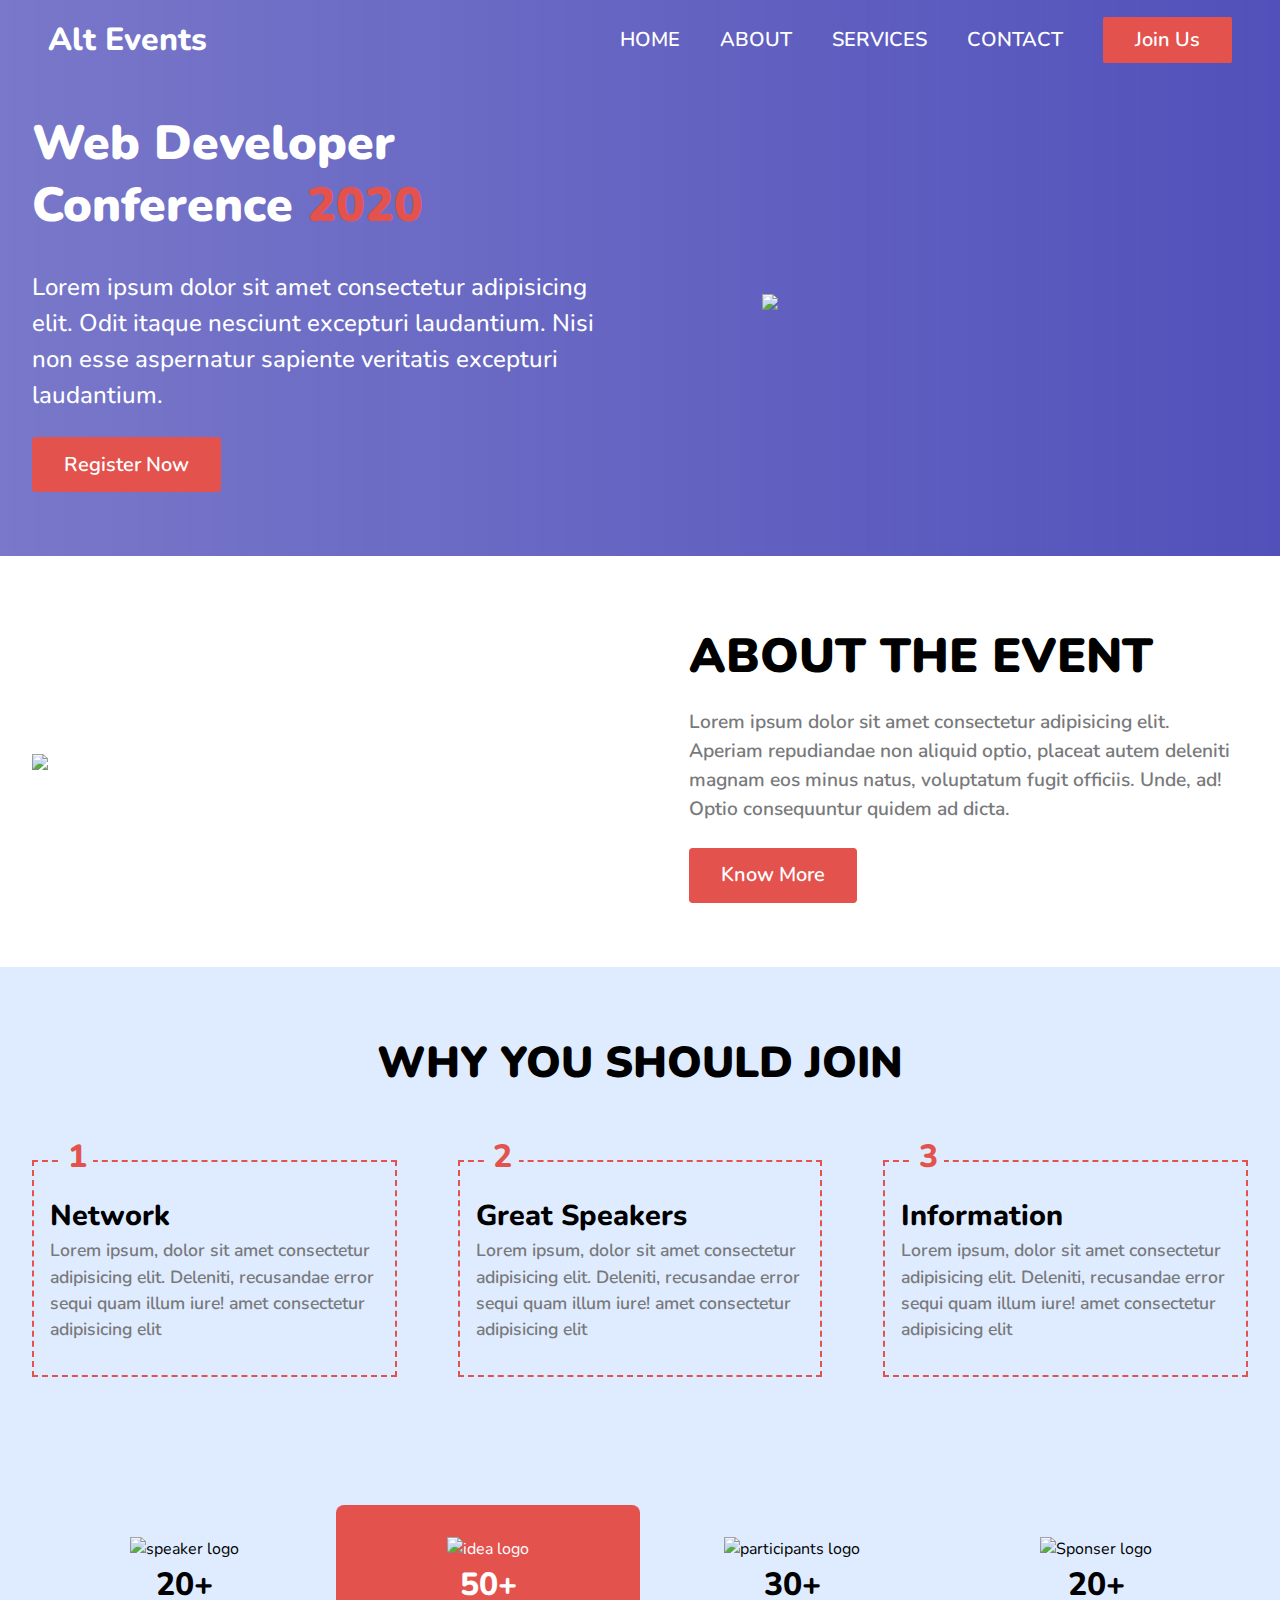
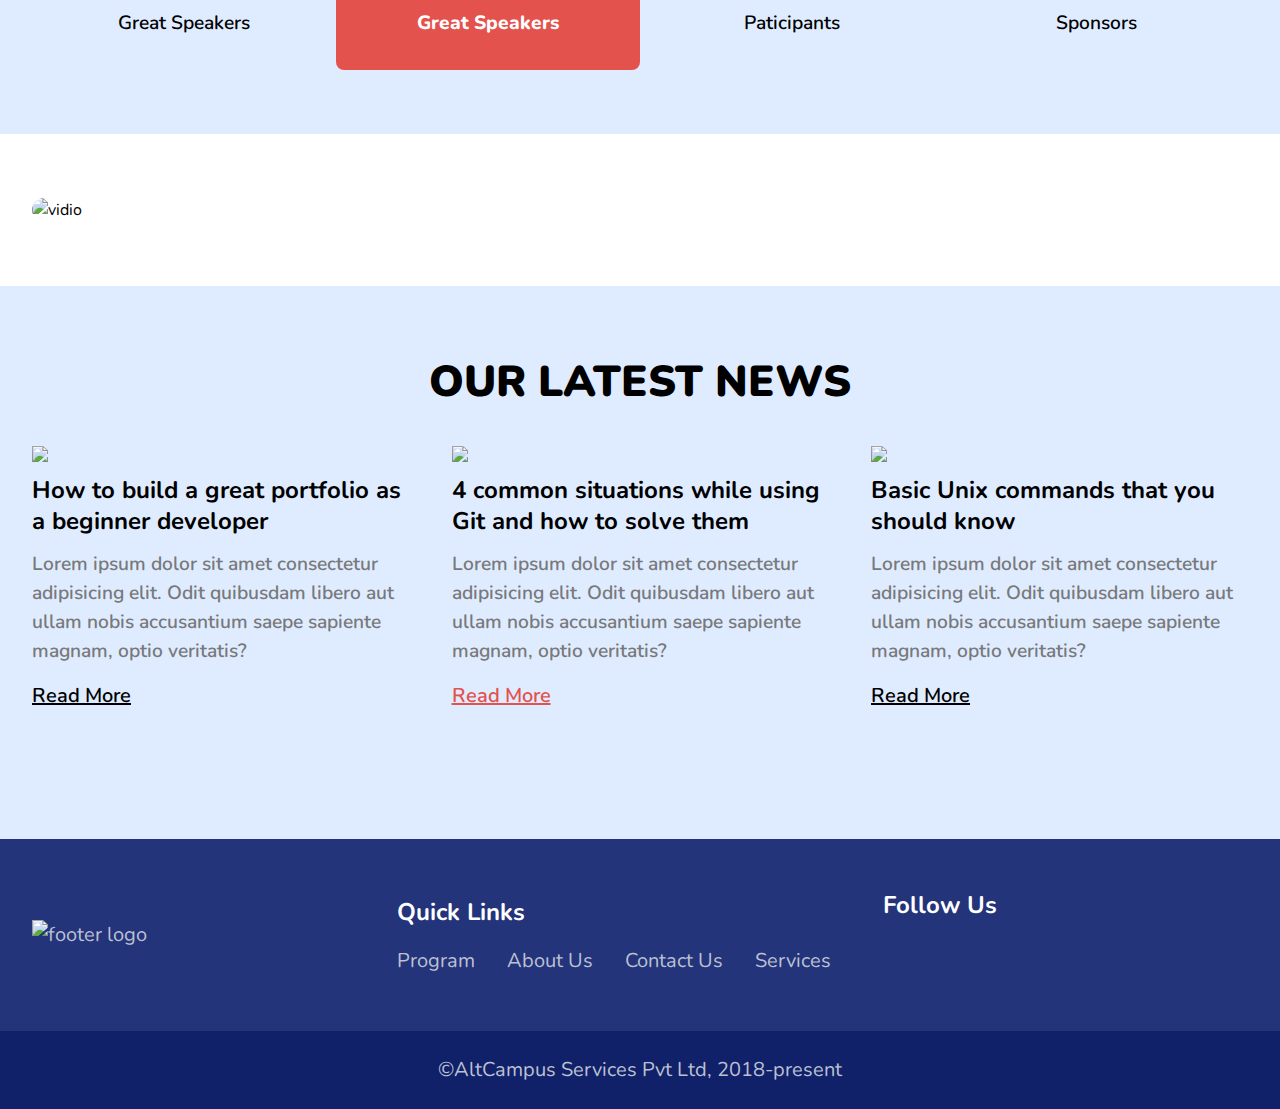
==== block-BHaacn/index.html @ 1fd001e0 "assignment 2" ====
<!DOCTYPE html>
<html lang="en">
    <head>
        <meta charset="UTF-8">
        <meta name="viewport" content="width=device-width, initial-scale=1.0">
        <title>Assignment 2</title>
        <script src="https://kit.fontawesome.com/379acff5c7.js" crossorigin="anonymous"></script>
        <link rel="stylesheet" href="./assets/style.css">
    </head>
    <body>
        <header class="navbar">
            <div class="container">
                <nav class="nav flex justify-space-between align-center">
                    <a href="#" class="logo">Alt Events</a>
                    <ul class="flex align-center">
                        <li class="nav-item"><a href="#">HOME</a></li>
                        <li class="nav-item"><a href="#">ABOUT</a></li>
                        <li class="nav-item"><a href="#">SERVICES</a></li>
                        <li class="nav-item"><a href="#">CONTACT</a></li>
                        <li class="nav-item"><a href="#" class="btn">Join Us</a></li>
                    </ul>
                </nav>
            </div>
        </header>
        <main>
            <section class="hero padding">
                <article class="container flex justify-space-between align-center">
                    <div class="flex-48">
                        <h1 class="primary-heading">Web Developer <br> Conference <time class="active">2020</time></h1>
                        <p class="text">Lorem ipsum dolor sit amet consectetur adipisicing elit. Odit itaque nesciunt excepturi laudantium. Nisi non esse aspernatur sapiente veritatis excepturi laudantium.</p>
                        <a href="#" class="btn">Register Now</a>
                    </div>
                    <div class="flex-40 font-0">
                        <img class="full-width" src="./assets/hero.png" alt="hero">
                    </div>
                </article>
            </section>
            <section class="padding about">
                <article class="container flex justify-space-between align-center">
                    <div class="flex-46 font-0">
                        <img class="full-width" src="./assets/about.png" alt="about">
                    </div>
                    <div class="flex-46">
                        <h1 class="secondary-heading">
                            About the event
                        </h1>
                        <p class="text">
                            Lorem ipsum dolor sit amet consectetur adipisicing elit. Aperiam repudiandae non aliquid optio, placeat autem deleniti magnam eos minus natus, voluptatum fugit officiis. Unde, ad! Optio consequuntur quidem ad dicta.
                        </p>
                        <a href="#" class="btn">Know More</a>
                    </div>
                </article>
            </section>
            <section class="padding why-join">
                <div class="container">
                    <h1 class="secondary-heading text-center">Why You Should Join</h1>
                    <div class="flex justify-space-between align-center">
                        <article class="flex-30 relative">
                            <h3 class="third-heading">Network</h3>
                            <p class="text">Lorem ipsum, dolor sit amet consectetur adipisicing elit. Deleniti, recusandae error sequi quam illum iure! amet consectetur adipisicing elit</p>
                            <span class="third-heading active absolute">1</span>
                        </article>
                        <article class="flex-30 relative">
                            <h3 class="third-heading">Great Speakers </h3>
                            <p class="text">Lorem ipsum, dolor sit amet consectetur adipisicing elit. Deleniti, recusandae error sequi quam illum iure! amet consectetur adipisicing elit</p>
                            <span class="third-heading active absolute">2</span>
                        </article>
                        <article class="flex-30 relative">
                            <h3 class="third-heading">Information</h3>
                            <p class="text">Lorem ipsum, dolor sit amet consectetur adipisicing elit. Deleniti, recusandae error sequi quam illum iure! amet consectetur adipisicing elit</p>
                            <span class="third-heading active absolute">3</span>
                        </article>
                    </div>
                </div>
            </section>
            
            <!-- *****info section ***** -->
            <section class="info padding">
                <div class="container flex justify-space-between align-center">
                    <article class="flex-25">
                        <img src="./assets/speaker.png" alt="speaker logo">
                        <strong class="">20+</strong>
                        <p class="text">Great Speakers</p>
                    </article>
                    <article class="flex-25 bg-active">
                        <img src="./assets/idea.png" alt="idea logo">
                        <strong class="">50+</strong>
                        <p class="text">Great Speakers</p>
                    </article>
                    <article class="flex-25">
                        <img src="./assets/participants.png" alt="participants logo">
                        <strong class="">30+</strong>
                        <p class="text">Paticipants</p>
                    </article>
                    <article class="flex-25">
                        <img src="./assets/sponsor.png" alt="Sponser logo">
                        <strong class="">20+</strong>
                        <p class="text">Sponsors</p>
                    </article>
                </div>
            </section>

            <!-- *****vidio section****** -->
            <section class="padding vidio">
                <div class="container relative flex justify-center align-center">
                    <img class="full-width" src="./assets/banner.png" alt="vidio">
                    <div class=" overlay full-width absolute flex align-center justify-center">
                        <div class="play-circle flex justify-center align-center">
                            <i class="fas fa-caret-right"></i>
                        </div>
                    </div>
                </div>
            </section>

            <!-- ******news section***** -->
            <section class="padding news">
                <div class="container">
                    <h1 class="secondary-heading text-center">
                        Our Latest News
                    </h1>
                    <div class="flex justify-space-between align-center">
                        <article class="flex-31">
                            <div class="font-0">
                                <img src="./assets/news-01.png" alt="new1" class="full-width">
                            </div>
                            <h3 class="news-heading">How to build a great portfolio as a beginner developer</h3>
                            <p class="text">Lorem ipsum dolor sit amet consectetur adipisicing elit. Odit quibusdam libero aut ullam nobis accusantium saepe sapiente magnam, optio veritatis?</p>
                            <a href="#" class="btn-news">Read More</a>
                        </article>
                        <article class="flex-31">
                            <div class="font-0">
                                <img src="./assets/news-02.png" alt="new1" class="full-width">
                            </div>
                            <h3 class="news-heading">4 common situations while using Git and how to solve them</h3>
                            <p class="text">Lorem ipsum dolor sit amet consectetur adipisicing elit. Odit quibusdam libero aut ullam nobis accusantium saepe sapiente magnam, optio veritatis?</p>
                            <a href="#" class="btn-news active">Read More</a>
                        </article>
                        <article class="flex-31">
                            <div class="font-0">
                                <img src="./assets/news-03.png" alt="new1" class="full-width">
                            </div>
                            <h3 class="news-heading">Basic Unix commands that you should know</h3>
                            <p class="text">Lorem ipsum dolor sit amet consectetur adipisicing elit. Odit quibusdam libero aut ullam nobis accusantium saepe sapiente magnam, optio veritatis?</p>
                            <a href="#" class="btn-news">Read More</a>
                        </article>
                    </div>
                </div>
            </section>
            <footer class="footer">
                <section class="contact">
                    <div class="container flex  align-center">
                        <div class="flex-30 font-0">
                            <a href="#" class="footer-logo">
                                <img src="./assets/logo.svg" alt="footer logo">
                            </a>
                        </div>
                        <div class="flex-40">
                            <h3 class="footer-heading">Quick Links</h3>
                            <ul class=" flex">
                                <li><a href="#">Program</a></li>
                                <li><a href="#">About Us</a></li>
                                <li><a href="#">Contact Us</a></li>
                                <li><a href="#">Services</a></li>
                            </ul>
                        </div>
                        <div class="flex-15">
                            <div><h3 class="footer-heading">Follow Us</h3></div>
                            <div>
                                <a href="#" class="icon"><i class="fab fa-facebook-square"></i></a>
                                <a href="#" class="icon"><i class="fab fa-twitter-square"></i></a> 
                            </div>  
                        </div>
                    </div>
                </section>
                <div class="copy-right">
                    <small>&copy;AltCampus Services Pvt Ltd, 2018-present</small>
                </div>
            </footer>
        </main>
    </body>
</html>
---- block-BHaacn/assets/style.css ----
@import url('https://fonts.googleapis.com/css2?family=Nunito:wght@300;400;600;700;800;900&display=swap');

html, body, div, span, applet, object, iframe,
h1, h2, h3, h4, h5, h6, p, blockquote, pre,
a, abbr, acronym, address, big, cite, code,
del, dfn, em, img, ins, kbd, q, s, samp,
small, strike, strong, sub, sup, tt, var,
b, u, i, center,
dl, dt, dd, ol, ul, li,
fieldset, form, label, legend,
table, caption, tbody, tfoot, thead, tr, th, td,
article, aside, canvas, details, embed, 
figure, figcaption, footer, header, hgroup, 
menu, nav, output, ruby, section, summary,
time, mark, audio, video {
	margin: 0;
	padding: 0;
	border: 0;
	font-size: 100%;
	font: inherit;
	vertical-align: baseline;
}
/* HTML5 display-role reset for older browsers */
article, aside, details, figcaption, figure, 
footer, header, hgroup, menu, nav, section {
	display: block;
}
body {
	line-height: 1;
}
ol, ul {
	list-style: none;
}
blockquote, q {
	quotes: none;
}
blockquote:before, blockquote:after,
q:before, q:after {
	content: '';
	content: none;
}
table {
	border-collapse: collapse;
	border-spacing: 0;
}
:root{
    --primary:rgb(227,82,77);
    --secondary:rgb(223,236,255);
    --ternary:rgb(120,121,123);
    --bg-footer:rgb(35,52,123);
    --quatery:rgb(16,33,105);
}
html{
    font-size: 16px;
}
*, *::before, *::after{
    box-sizing: border-box;
    margin: 0;
    padding: 0;
}
body{
    font-family: 'Nunito', sans-serif;
    line-height: 1.5;
    font-size: 1rem;
}
.container{
    max-width: 1350px;
    width: 100%;
    margin: 0 auto;
    padding: 0 2rem;
}
.flex{
    display: flex;
}
.justify-space-between{
    justify-content: space-between;
}
.justify-center{
    justify-content: center;
}
.align-center{
    align-items: center;
}
.align-start{
    align-items: flex-start;
}
.text-center{
    text-align: center;
}
.padding{
    padding: 4rem 0;
}
.flex-48{
    flex: 0 1 48%;
}
.flex-46{
    flex: 0 1 46%;
}
.flex-40{
    flex: 0 1 40%;
}
.flex-30{
    flex: 0 1 30%;
}
.flex-31{
    flex:0 1 31%;
}
.flex-32{
    flex: 0 1 32%;
}
.flex-25{
    flex: 0 1 25%;
}
.flex-15{
    flex: 0 1 15%;
}
.relative{
    position: relative;
}
.absolute{
    position: absolute;
}
.btn{
    background-color: var(--primary);
    display: inline-block;  
    color: white;
    font-size: 1.25rem;
    text-transform: capitalize;
    font-weight: 600;
    text-decoration: none;
}
.btn-news{
    color: black;
    font-size: 1.25rem;
    font-weight: 600;
    margin-top: 1rem;
    display: inline-block;
}
.active{
    color: var(--primary);
}
.bg-active{
    background-color: var(--primary);
    color: white;
}
.full-width{
    width: 100%;
    height: 100%;
    object-fit: cover;
    -o-object-fit: cover;
}
.font-0{
    font-size: 0;
}
.primary-heading{
    font-size: 3rem;
    font-weight: 900;
    line-height: 1.3;
}
.secondary-heading{
    font-size: 2.7rem;
    font-weight: 900;
    text-transform: uppercase;
}
.third-heading{
    font-size: 1.8rem;
    font-weight: 800;
}
.text{
    font-size: 1.2rem;
    color:var(--ternary);
    font-weight: 600;
}
/* header */
.navbar{
    padding:1rem;
    position: absolute;
    width: 100%;
}
.navbar .logo{
    text-decoration: none;
    font-size: 2rem;
    font-weight:800;
    color: white;
}
.navbar .nav .nav-item{
    margin-left: 2.5rem;
}
.navbar .nav-item a{
    text-decoration: none;
    font-weight:600;
    color: white;
    font-size: 1.25rem;
}
.navbar .btn{
    padding: 0.5rem 2rem;
    text-transform: capitalize;
    border-radius: 0.125rem;
}
/* hero section */
.hero{
    background:linear-gradient(to right,rgba(63,62,179,0.7) ,rgba(63,62,179,0.9) ) ,url(./banner.png) 0 100% no-repeat;
    background-size: cover;
    padding-top: 7rem;
}
.hero .primary-heading{
    line-height: 1.3;
    margin-bottom: 2rem;
    color: white;
}
.hero .text{
    color: white;
    font-size: 1rem;
    font-size: 1.5rem;
    font-weight: 500;
}
.hero .btn{
    padding: 0.8rem 2rem;
    font-size: 1.25rem;
    margin-top: 1.5rem;
    border-radius: 0.23rem;
}
/* about section */
.about .btn{
    padding: 0.8rem 2rem;
    margin-top: 0.5rem;
    border-radius: 0.23rem;
}
.about .secondary-heading{
    font-size: 3rem;
}
.about .text{
    margin: 1rem 0;
}
/* why join section */
.why-join{
    background-color: var(--secondary);
}
.why-join .secondary-heading{
    margin-bottom: 4rem;
}
.why-join .flex-30{
    border: 0.178rem dashed var(--primary);
    padding: 2rem 1rem ;
}
.why-join .absolute{
    font-size: 2rem;
    font-weight: 800;
    width: 2rem;
    height: 2rem;
    background-color: #DFECFE;
    position: absolute;
    top: -1.3rem;
    display: flex;
    justify-content: center;
    align-items: center;
    left: 1.7rem;
    text-align: center;
}
.why-join .text{
    font-size: 1.1rem;
}
/* info section */
.info{
    background-color: var(--secondary);
}
.info .text{
    color: black;
    font-size: 1.2rem;
}
.info .flex-25{
    text-align: center;
    padding: 2rem;
    border-radius: 0.5rem;
}
.info strong{
    display: block;
    font-size: 2rem;
    font-weight: 800;
}
.info .bg-active .text{
    color: white;
    font-weight: 800;
}
.flex-25:hover{
    background-color: var(--primary);
    color: white;
}
/* vidio section */
.vidio img{
    border-radius: 1.2rem;
}
.vidio .over-lay{
    top: 0;
    left: 0;
    bottom: 0;
    right: 0;
}
.vidio .play-circle{
    background-color: white;
    width: 6rem;
    text-align: center;
    height: 6rem;
    border-radius: 50%;
}
.vidio .play-circle i{
    font-size: 4rem;
    color: var(--primary);
}
/* news latest  */
.news{
    background-color: var(--secondary);
    padding-bottom: 8rem;
}
.news .secondary-heading{
    margin-bottom: 2rem;
}
.news .news-heading{
    font-size: 1.5rem;
    font-weight: 700;
    margin: 0.8rem 0;
    line-height: 1.3;
}
.btn-news:hover{
    color: var(--primary);
}
/* footer */
.contact{
    background-color: var(--bg-footer);
    padding: 3rem 0;
}
.footer .footer-logo{
    display: flex;
}
.footer .footer-heading{
    color: white;
    font-size: 1.5rem;
    font-weight: 700;
    margin-bottom: 1rem;
}
.footer a{
    text-decoration: none;
    color: rgb(188,192,210);
    font-size: 1.25rem;
}
.footer ul li{
    margin-right:2rem ;
}
.footer .icon{
    margin-right: 4rem;
    font-size: 1.8rem;
}
.footer ul  a:hover{
 color: var(--primary);
}
.copy-right{
    background-color: var(--quatery);
    padding: 1.5rem;
    text-align: center;
    font-size: 1.25rem;
    color: rgb(188,192,210);
}
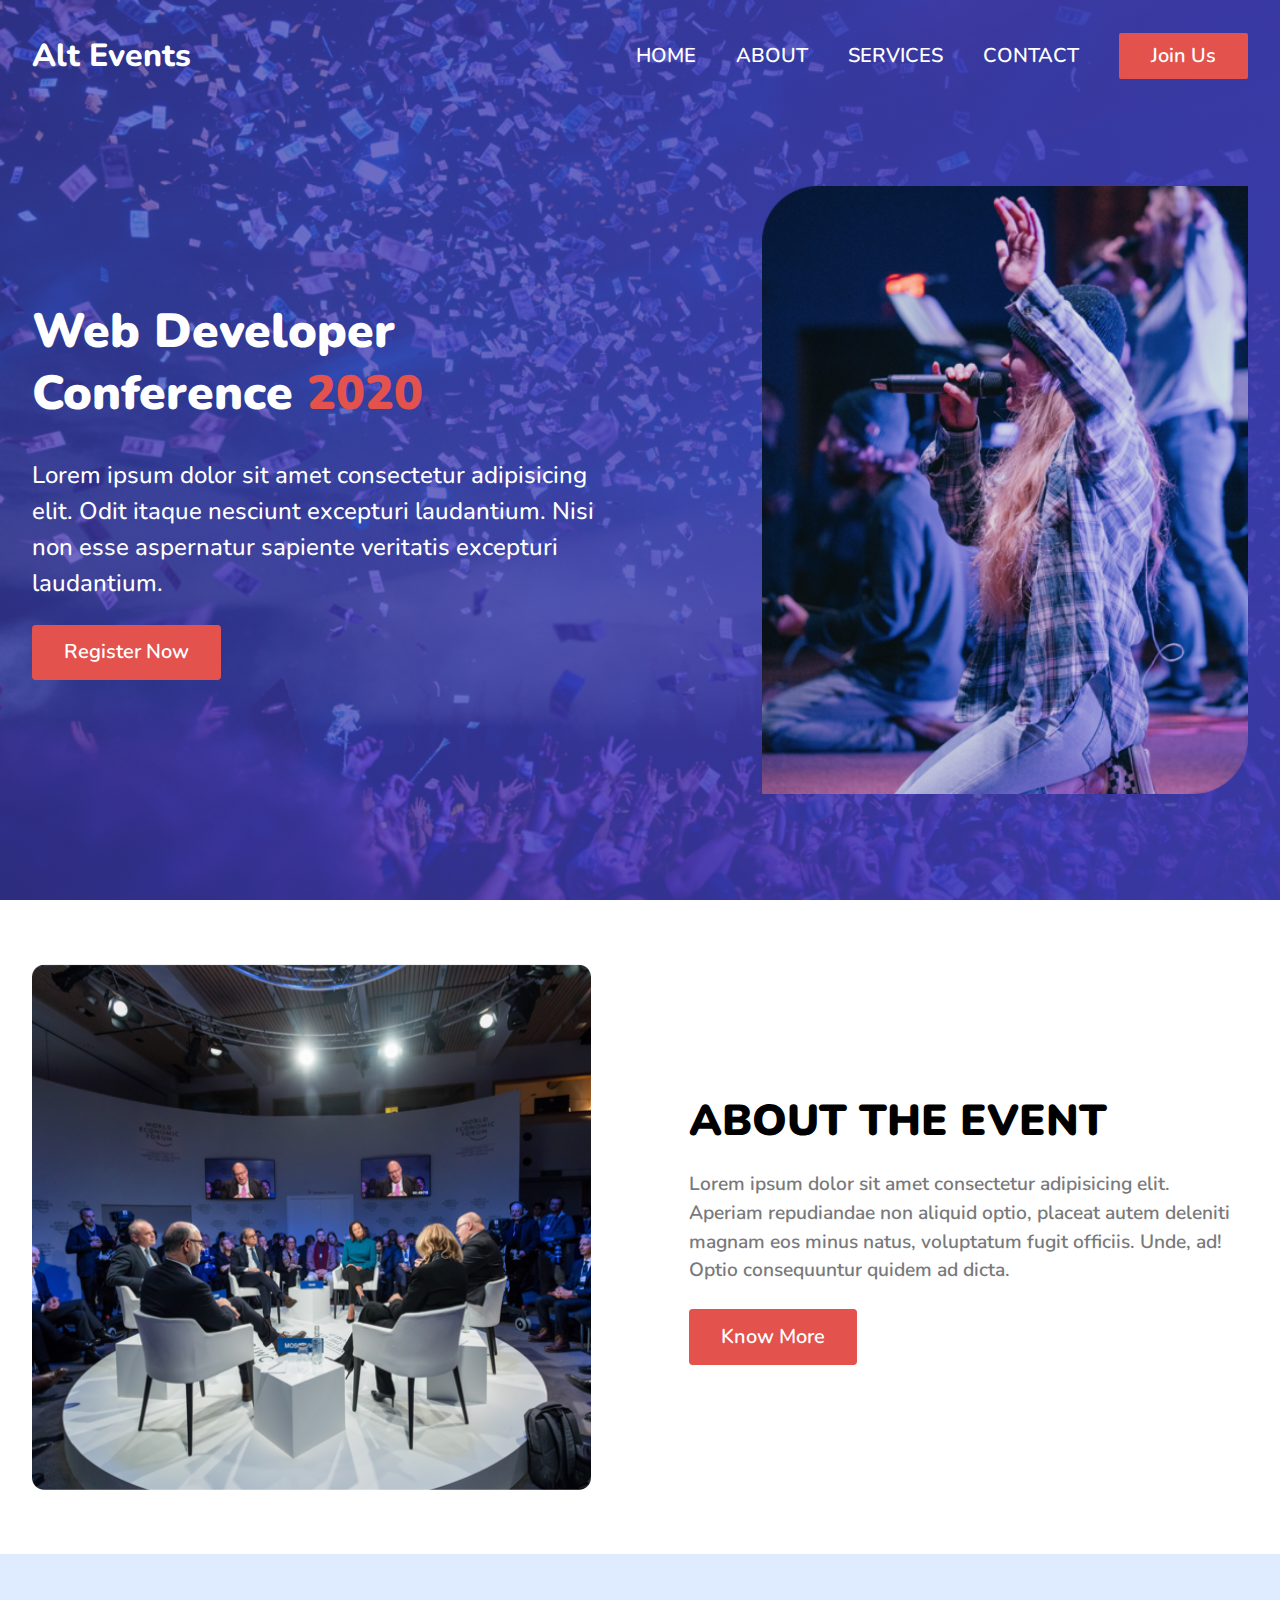
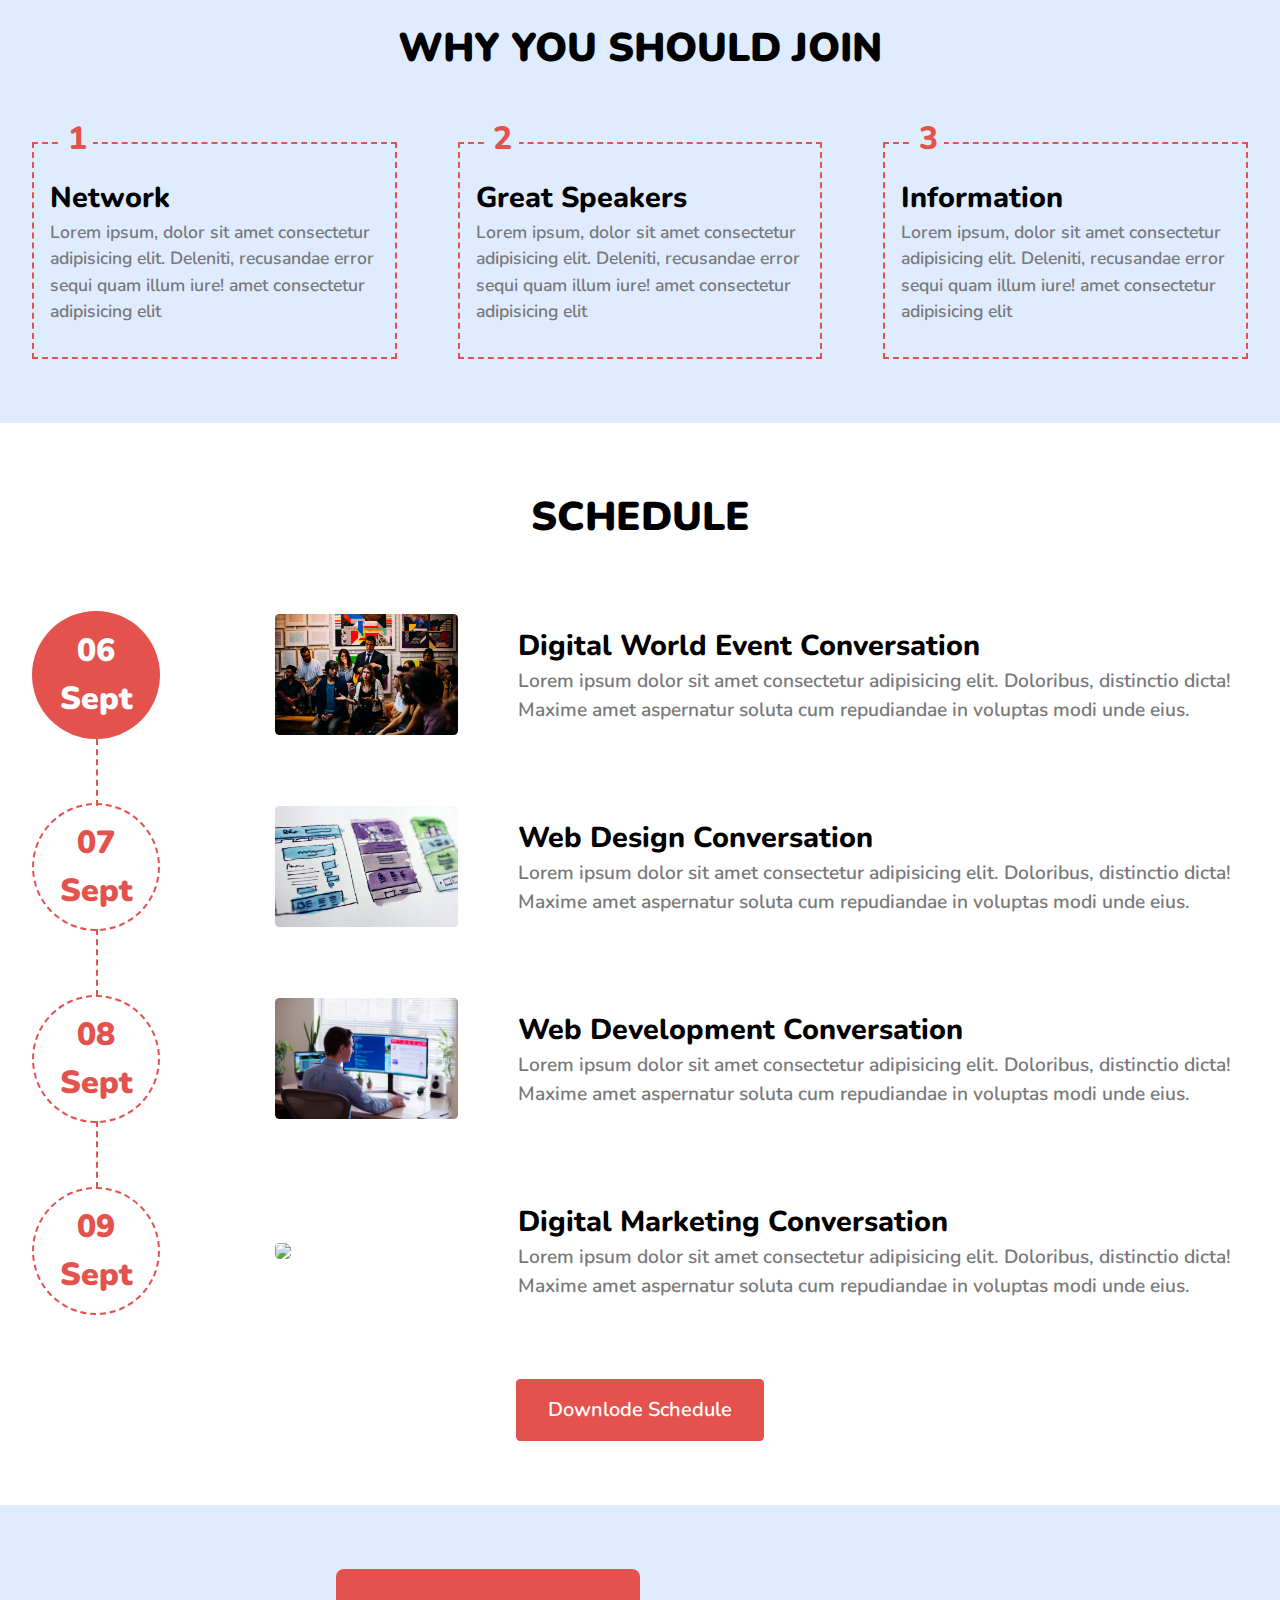
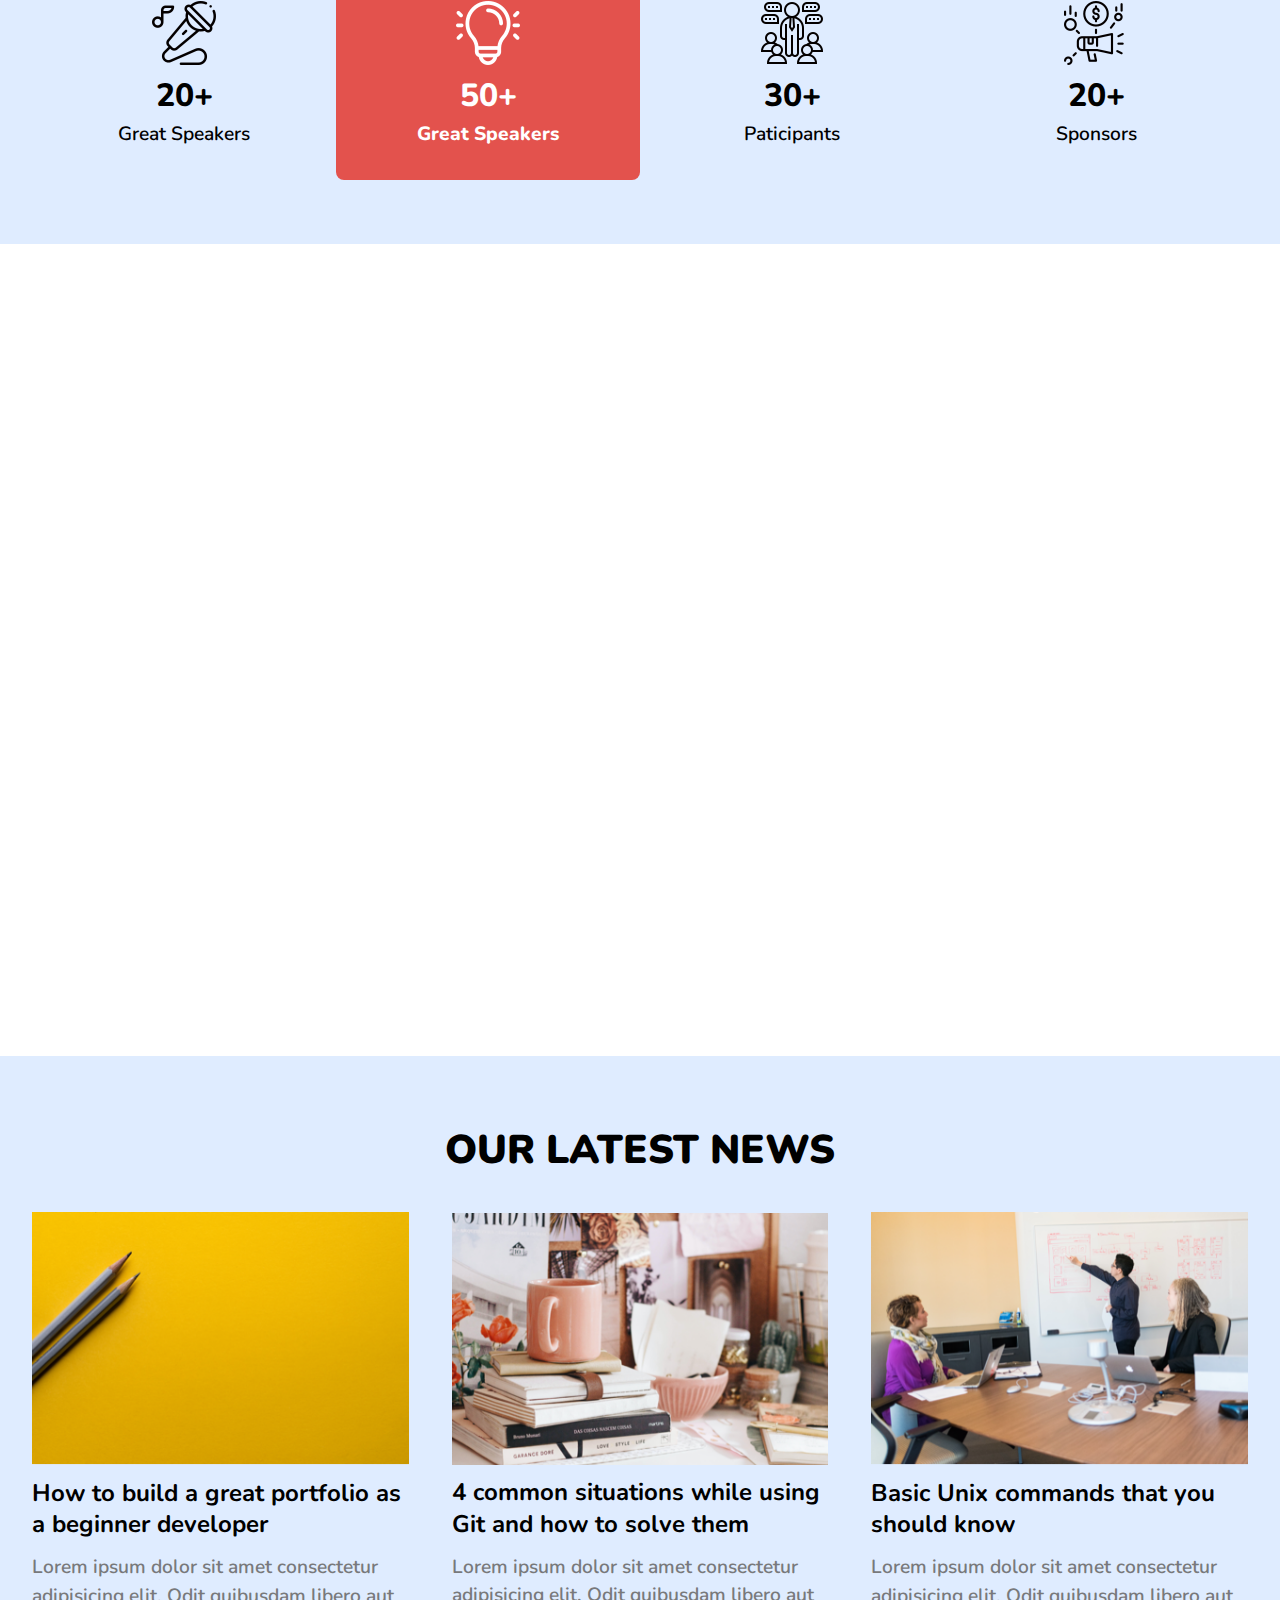
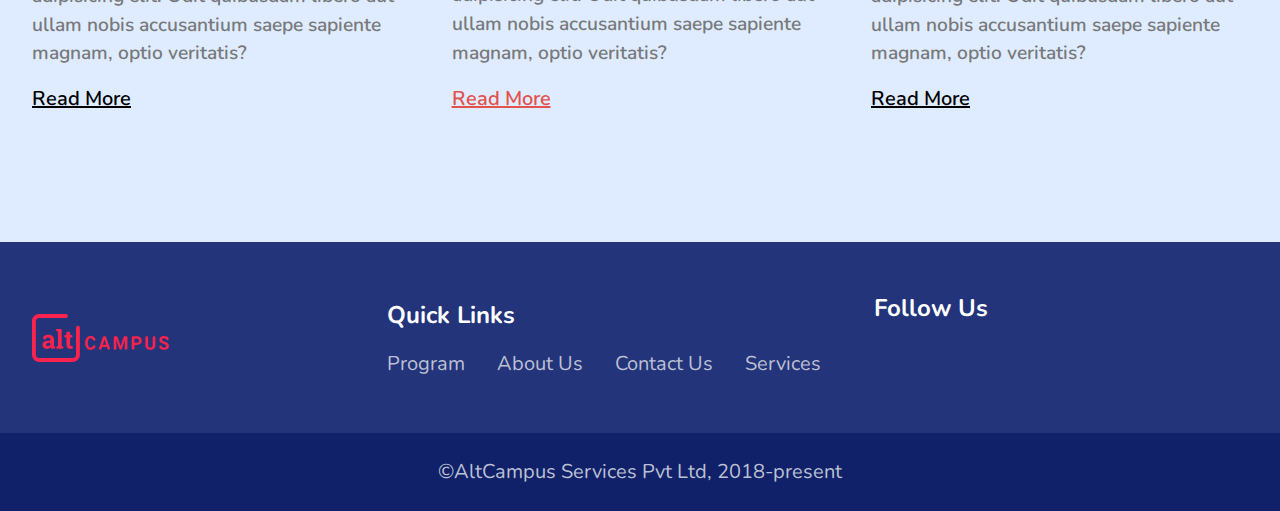
==== commit 8183ad8a: "Auto merge by bot" ====
--- a/block-BHaacn/index.html
+++ b/block-BHaacn/index.html
@@ -10,13 +10,17 @@
     <body>
         <header class="navbar">
             <div class="container">
-                <nav class="nav flex justify-space-between align-center">
+                <nav class="flex justify-space-between align-center ">
                     <a href="#" class="logo">Alt Events</a>
-                    <ul class="flex align-center">
-                        <li class="nav-item"><a href="#">HOME</a></li>
-                        <li class="nav-item"><a href="#">ABOUT</a></li>
-                        <li class="nav-item"><a href="#">SERVICES</a></li>
-                        <li class="nav-item"><a href="#">CONTACT</a></li>
+                    <label class="bar" for="toggle">
+                        <i class="fas fa-bars"></i>
+                    </label>
+                    <input type="checkbox" id="toggle">
+                    <ul class="nav flex align-center bg-column ">
+                        <li class="nav-item"><a href="index.html">HOME</a></li>
+                        <li class="nav-item"><a href="#about">ABOUT</a></li>
+                        <li class="nav-item"><a href="#schedule-sec">SERVICES</a></li>
+                        <li class="nav-item"><a href="#contact-sec">CONTACT</a></li>
                         <li class="nav-item"><a href="#" class="btn">Join Us</a></li>
                     </ul>
                 </nav>
@@ -24,23 +28,23 @@
         </header>
         <main>
             <section class="hero padding">
-                <article class="container flex justify-space-between align-center">
-                    <div class="flex-48">
+                <article class="container flex justify-space-between align-center wrap">
+                    <div class="flex-48 flex-100 hero-article">
                         <h1 class="primary-heading">Web Developer <br> Conference <time class="active">2020</time></h1>
                         <p class="text">Lorem ipsum dolor sit amet consectetur adipisicing elit. Odit itaque nesciunt excepturi laudantium. Nisi non esse aspernatur sapiente veritatis excepturi laudantium.</p>
                         <a href="#" class="btn">Register Now</a>
                     </div>
-                    <div class="flex-40 font-0">
-                        <img class="full-width" src="./assets/hero.png" alt="hero">
+                    <div class="flex-40 flex-100 font-0 order">
+                        <img class="full-width " src="./assets/hero.png" alt="hero">
                     </div>
                 </article>
             </section>
-            <section class="padding about">
-                <article class="container flex justify-space-between align-center">
-                    <div class="flex-46 font-0">
+            <section class="padding about" id="about">
+                <article class="container flex justify-space-between align-center wrap">
+                    <div class="flex-46 font-0 flex-100">
                         <img class="full-width" src="./assets/about.png" alt="about">
                     </div>
-                    <div class="flex-46">
+                    <div class="flex-46 flex-100">
                         <h1 class="secondary-heading">
                             About the event
                         </h1>
@@ -51,21 +55,21 @@
                     </div>
                 </article>
             </section>
-            <section class="padding why-join">
+            <section class="padding why-join" >
                 <div class="container">
                     <h1 class="secondary-heading text-center">Why You Should Join</h1>
-                    <div class="flex justify-space-between align-center">
-                        <article class="flex-30 relative">
+                    <div class="flex justify-space-between align-center wrap">
+                        <article class="flex-30 relative flex-100">
                             <h3 class="third-heading">Network</h3>
                             <p class="text">Lorem ipsum, dolor sit amet consectetur adipisicing elit. Deleniti, recusandae error sequi quam illum iure! amet consectetur adipisicing elit</p>
                             <span class="third-heading active absolute">1</span>
                         </article>
-                        <article class="flex-30 relative">
+                        <article class="flex-30 relative flex-100">
                             <h3 class="third-heading">Great Speakers </h3>
                             <p class="text">Lorem ipsum, dolor sit amet consectetur adipisicing elit. Deleniti, recusandae error sequi quam illum iure! amet consectetur adipisicing elit</p>
                             <span class="third-heading active absolute">2</span>
                         </article>
-                        <article class="flex-30 relative">
+                        <article class="flex-30 relative flex-100">
                             <h3 class="third-heading">Information</h3>
                             <p class="text">Lorem ipsum, dolor sit amet consectetur adipisicing elit. Deleniti, recusandae error sequi quam illum iure! amet consectetur adipisicing elit</p>
                             <span class="third-heading active absolute">3</span>
@@ -73,26 +77,132 @@
                     </div>
                 </div>
             </section>
-            
+
+            <!-- **************schedule********** -->
+
+            <section class="padding schedule" id="schedule-sec">
+                <div class="container">
+                    <h1 class="secondary-heading text-center">Schedule</h1>
+                    <article class="flex justify-space-between align-center wrap schedule-item">
+                        <div class="flex-15 justify-center  flex-100">
+                            <div class="schedule-date bg-active  text-center">
+                              06 <br />Sept
+                            </div>
+                        </div>
+                        <div class="flex-15 font-0 flex-100">
+                            <img
+                            class="full-width"
+                            src="./assets/schedule-01.jpg"
+                            alt="Schedul 01"
+                            />
+                        </div>
+                        <div class="flex-60 flex-100">
+                            <h3 class="third-heading">
+                            Digital World Event Conversation
+                            </h3>
+                            <p class="text">
+                            Lorem ipsum dolor sit amet consectetur adipisicing elit.
+                            Doloribus, distinctio dicta! Maxime amet aspernatur soluta cum
+                            repudiandae in voluptas modi unde eius.
+                            </p>
+                        </div>
+                    </article>
+                    <article class="flex justify-space-between align-center wrap schedule-item">
+                        <div class="flex-15 justify-center  flex-100">
+                            <div class="schedule-date doted-border  text-center">
+                              07 <br />Sept
+                            </div>
+                        </div>
+
+                        <div class="flex-15 font-0 flex-100">
+                            <img
+                            class="full-width"
+                            src="./assets/schedule-02.jpg"
+                            alt="Schedul 01"
+                            />
+                        </div>
+                        <div class="flex-60 flex-100">
+                            <h3 class="third-heading">
+                            Web Design Conversation
+                            </h3>
+                            <p class="text">
+                            Lorem ipsum dolor sit amet consectetur adipisicing elit.
+                            Doloribus, distinctio dicta! Maxime amet aspernatur soluta cum
+                            repudiandae in voluptas modi unde eius.
+                            </p>
+                        </div>
+                    </article>
+                    <article class="flex justify-space-between align-center wrap schedule-item">
+                        <div class="flex-15 justify-center  flex-100">
+                            <div class="schedule-date doted-border  text-center">
+                              08 <br />Sept
+                            </div>
+                        </div>
+
+                        <div class="flex-15 font-0 flex-100">
+                            <img
+                            class="full-width"
+                            src="./assets/schedule-03.jpg"
+                            alt="Schedul 01"
+                            />
+                        </div>
+                        <div class="flex-60 flex-100">
+                            <h3 class="third-heading">
+                            Web Development Conversation
+                            </h3>
+                            <p class="text">
+                            Lorem ipsum dolor sit amet consectetur adipisicing elit.
+                            Doloribus, distinctio dicta! Maxime amet aspernatur soluta cum
+                            repudiandae in voluptas modi unde eius.
+                            </p>
+                        </div>
+                    </article>
+                    <article class="flex justify-space-between align-center wrap schedule-item">
+                        <div class="flex-15 justify-center  flex-100 last-item">
+                            <div class="schedule-date doted-border  text-center">
+                              09 <br />Sept
+                            </div>
+                        </div>
+                        <div class="flex-15 font-0 flex-100">
+                            <img
+                            class="full-width"
+                            src="./assets/schedule-04.jpg"
+                            alt="Schedul 01"
+                            />
+                        </div>
+                        <div class="flex-60 flex-100">
+                            <h3 class="third-heading">
+                            Digital Marketing Conversation
+                            </h3>
+                            <p class="text">
+                            Lorem ipsum dolor sit amet consectetur adipisicing elit.
+                            Doloribus, distinctio dicta! Maxime amet aspernatur soluta cum
+                            repudiandae in voluptas modi unde eius.
+                            </p>
+                        </div>
+                    </article>
+                    <div class="text-center"><a href="#" class="btn">Downlode Schedule</a></div>
+                </div>
+            </section>
             <!-- *****info section ***** -->
-            <section class="info padding">
-                <div class="container flex justify-space-between align-center">
-                    <article class="flex-25">
+            <section class="info padding" id="info">
+                <div class="container flex justify-space-between align-center wrap">
+                    <article class="flex-25 flex-100 sm-flex sm-justify-between sm-align-center">
                         <img src="./assets/speaker.png" alt="speaker logo">
                         <strong class="">20+</strong>
                         <p class="text">Great Speakers</p>
                     </article>
-                    <article class="flex-25 bg-active">
+                    <article class="flex-25 bg-active flex-100 sm-flex sm-justify-between sm-align-center">
                         <img src="./assets/idea.png" alt="idea logo">
                         <strong class="">50+</strong>
                         <p class="text">Great Speakers</p>
                     </article>
-                    <article class="flex-25">
+                    <article class="flex-25 flex-100 sm-flex sm-justify-between sm-align-center">
                         <img src="./assets/participants.png" alt="participants logo">
                         <strong class="">30+</strong>
                         <p class="text">Paticipants</p>
                     </article>
-                    <article class="flex-25">
+                    <article class="flex-25 flex-100 sm-flex sm-justify-between sm-align-center">
                         <img src="./assets/sponsor.png" alt="Sponser logo">
                         <strong class="">20+</strong>
                         <p class="text">Sponsors</p>
@@ -102,24 +212,20 @@
 
             <!-- *****vidio section****** -->
             <section class="padding vidio">
-                <div class="container relative flex justify-center align-center">
-                    <img class="full-width" src="./assets/banner.png" alt="vidio">
-                    <div class=" overlay full-width absolute flex align-center justify-center">
-                        <div class="play-circle flex justify-center align-center">
-                            <i class="fas fa-caret-right"></i>
-                        </div>
-                    </div>
-                </div>
-            </section>
-
+                <div class="container">
+                    <figure class=" ifram-container relative">
+                        <iframe class="absolute" src="https://www.youtube.com/embed/PT2_F-1esPk" frameborder="0" allow="accelerometer; autoplay; clipboard-write; encrypted-media; gyroscope; picture-in-picture" allowfullscreen></iframe> 
+                     </figure>
+                </div>
+            </section>
             <!-- ******news section***** -->
             <section class="padding news">
                 <div class="container">
                     <h1 class="secondary-heading text-center">
                         Our Latest News
                     </h1>
-                    <div class="flex justify-space-between align-center">
-                        <article class="flex-31">
+                    <div class="flex justify-space-between align-center wrap">
+                        <article class="flex-31 flex-100">
                             <div class="font-0">
                                 <img src="./assets/news-01.png" alt="new1" class="full-width">
                             </div>
@@ -127,7 +233,7 @@
                             <p class="text">Lorem ipsum dolor sit amet consectetur adipisicing elit. Odit quibusdam libero aut ullam nobis accusantium saepe sapiente magnam, optio veritatis?</p>
                             <a href="#" class="btn-news">Read More</a>
                         </article>
-                        <article class="flex-31">
+                        <article class="flex-31 flex-100">
                             <div class="font-0">
                                 <img src="./assets/news-02.png" alt="new1" class="full-width">
                             </div>
@@ -135,7 +241,7 @@
                             <p class="text">Lorem ipsum dolor sit amet consectetur adipisicing elit. Odit quibusdam libero aut ullam nobis accusantium saepe sapiente magnam, optio veritatis?</p>
                             <a href="#" class="btn-news active">Read More</a>
                         </article>
-                        <article class="flex-31">
+                        <article class="flex-31 flex-100">
                             <div class="font-0">
                                 <img src="./assets/news-03.png" alt="new1" class="full-width">
                             </div>
@@ -146,28 +252,28 @@
                     </div>
                 </div>
             </section>
-            <footer class="footer">
+            <footer class="footer " id="contact-sec">
                 <section class="contact">
-                    <div class="container flex  align-center">
-                        <div class="flex-30 font-0">
+                    <div class="container flex  align-center bg-column sm-text-center ">
+                        <div class="flex-20 font-0 flex-100">
                             <a href="#" class="footer-logo">
                                 <img src="./assets/logo.svg" alt="footer logo">
                             </a>
                         </div>
-                        <div class="flex-40">
+                        <div class="flex-40 flex-100">
                             <h3 class="footer-heading">Quick Links</h3>
                             <ul class=" flex">
-                                <li><a href="#">Program</a></li>
-                                <li><a href="#">About Us</a></li>
-                                <li><a href="#">Contact Us</a></li>
-                                <li><a href="#">Services</a></li>
+                                <li><a href="#schedule-sec">Program</a></li>
+                                <li><a href="#about">About Us</a></li>
+                                <li><a href="#contact-sec">Contact Us</a></li>
+                                <li><a href="#info">Services</a></li>
                             </ul>
                         </div>
-                        <div class="flex-15">
+                        <div class="flex-30 flex-100">
                             <div><h3 class="footer-heading">Follow Us</h3></div>
                             <div>
-                                <a href="#" class="icon"><i class="fab fa-facebook-square"></i></a>
-                                <a href="#" class="icon"><i class="fab fa-twitter-square"></i></a> 
+                                <a href="https://twitter.com/home" class="icon"><i class="fab fa-facebook-square"></i></a>
+                                <a href="https://www.facebook.com/" class="icon"><i class="fab fa-twitter-square"></i></a> 
                             </div>  
                         </div>
                     </div>
--- a/block-BHaacn/assets/style.css
+++ b/block-BHaacn/assets/style.css
@@ -90,6 +90,9 @@
 .padding{
     padding: 4rem 0;
 }
+.flex-60{
+    flex: 0 1 60%;
+}
 .flex-48{
     flex: 0 1 48%;
 }
@@ -113,6 +116,9 @@
 }
 .flex-15{
     flex: 0 1 15%;
+}
+.flex-20{
+    flex:0 1 20%;
 }
 .relative{
     position: relative;
@@ -136,18 +142,23 @@
     margin-top: 1rem;
     display: inline-block;
 }
+.btn:hover{
+    background-color: var(--ternary);
+    color: var(--primary);
+}
 .active{
     color: var(--primary);
 }
+.doted-border{
+    border: 2px dashed var(--primary);
+}
 .bg-active{
     background-color: var(--primary);
     color: white;
 }
 .full-width{
     width: 100%;
-    height: 100%;
     object-fit: cover;
-    -o-object-fit: cover;
 }
 .font-0{
     font-size: 0;
@@ -158,7 +169,7 @@
     line-height: 1.3;
 }
 .secondary-heading{
-    font-size: 2.7rem;
+    font-size: 2.5rem;
     font-weight: 900;
     text-transform: uppercase;
 }
@@ -173,7 +184,7 @@
 }
 /* header */
 .navbar{
-    padding:1rem;
+    padding:2rem  0;
     position: absolute;
     width: 100%;
 }
@@ -183,7 +194,7 @@
     font-weight:800;
     color: white;
 }
-.navbar .nav .nav-item{
+.navbar nav .nav-item{
     margin-left: 2.5rem;
 }
 .navbar .nav-item a{
@@ -197,11 +208,20 @@
     text-transform: capitalize;
     border-radius: 0.125rem;
 }
+#toggle,.bar{
+    display: none;
+}
+.nav  a:hover{
+    color: var(--primary);
+    text-decoration: underline;
+}
 /* hero section */
 .hero{
-    background:linear-gradient(to right,rgba(63,62,179,0.7) ,rgba(63,62,179,0.9) ) ,url(./banner.png) 0 100% no-repeat;
+    background:linear-gradient(to right,rgba(63,62,179,0.7) ,rgba(63,62,179,0.9) ) ,url(./banner.png) 50% 50% no-repeat;
     background-size: cover;
-    padding-top: 7rem;
+    padding-top: 9rem;
+    height: 100vh;
+    display: flex;
 }
 .hero .primary-heading{
     line-height: 1.3;
@@ -227,7 +247,7 @@
     border-radius: 0.23rem;
 }
 .about .secondary-heading{
-    font-size: 3rem;
+    font-size: 2.7rem;
 }
 .about .text{
     margin: 1rem 0;
@@ -260,6 +280,46 @@
 .why-join .text{
     font-size: 1.1rem;
 }
+/* schedule */
+.schedule .secondary-heading{
+    margin-bottom: 4rem;
+}
+.schedule article{
+    margin-bottom: 4rem;
+}
+.schedule .schedule-date{
+    width: 8rem;
+    height: 8rem;
+    border-radius: 50%;
+    font-size: 2rem;
+    font-weight: 900;
+    position: relative;
+    display:flex;
+    align-items: center;
+    justify-content: center;
+}
+.schedule .doted-border{
+    color: var(--primary);
+}
+.schedule-date::before {
+    content: "";
+    height: 4.2rem;
+    border-right: 0.125rem dashed var(--primary);
+    position: absolute;
+    left: 50%;
+    top: 100%;
+  }
+  .schedule .last-item .schedule-date::before{
+    display: none;
+  }
+
+  .schedule img{
+      border-radius: 0.28rem;
+  }
+  .schedule .btn{
+      padding: 1rem 2rem;
+      border-radius: 0.258rem;
+  }
 /* info section */
 .info{
     background-color: var(--secondary);
@@ -287,25 +347,19 @@
     color: white;
 }
 /* vidio section */
-.vidio img{
-    border-radius: 1.2rem;
-}
-.vidio .over-lay{
+.vidio .ifram-container{
+    height: 0;
+    width: 100%;
+    padding-bottom: 56.25%;
+}
+.vidio iframe{
+    width: 100%;
+    height: 100%;
+    border-radius: 1rem;
     top: 0;
     left: 0;
     bottom: 0;
     right: 0;
-}
-.vidio .play-circle{
-    background-color: white;
-    width: 6rem;
-    text-align: center;
-    height: 6rem;
-    border-radius: 50%;
-}
-.vidio .play-circle i{
-    font-size: 4rem;
-    color: var(--primary);
 }
 /* news latest  */
 .news{
@@ -328,6 +382,9 @@
 .contact{
     background-color: var(--bg-footer);
     padding: 3rem 0;
+}
+.footer .flex-20{
+    margin-right: 7rem;
 }
 .footer .footer-logo{
     display: flex;
@@ -359,4 +416,165 @@
     text-align: center;
     font-size: 1.25rem;
     color: rgb(188,192,210);
-}+}
+/* media qurei */
+@media screen and (max-width:1200px){
+  .container{
+      max-width: 1140px;
+  }
+}
+@media screen and (max-width:992px){
+    html{
+        font-size: 14px;
+    }
+    .container{
+        max-width: 960px;
+    }
+}
+@media screen and (max-width:768px){
+    html{
+        font-size: 12px;
+    }
+    .container{
+        max-width: 720px;
+    }
+    .bg-column{
+        flex-direction: column;
+    }
+    .sm-flex{
+        display: flex;
+    }
+    .sm-justify-between{
+        justify-content: space-between;
+    }
+    .sm-align-center{
+        align-items: center;
+    }
+    .sm-width-full{
+        width: 100%;
+    }
+    .flex-100{
+        flex:0 1 100%;
+        margin: 2rem 0;
+    }
+    .wrap{
+        flex-wrap:wrap ;
+    }
+    .sm-text-center{
+        text-align: center;
+    }
+    .sm-justify-center{
+        justify-content: center;
+    }
+   /* navbar */
+   .navbar{
+       position: fixed;
+       background-color: rgba(35,52,123,0.9);
+       height: 6rem;
+       z-index: 999;
+   }
+    .nav{
+        display: none;
+        position: fixed;
+        top: 0;
+        bottom: 0;
+        right: 0;
+        left: 0;
+        height: 100vh;
+        background-color: rgba(35,52,123,0.9);
+        text-align: center;
+        padding-top: 12rem;
+    }
+    .nav .nav-item{
+        margin-bottom: 1rem;
+    }
+    #toggle:checked~.nav{
+        display: inline-block;
+    }
+    .bar{
+        font-size: 2rem;
+        color: white;
+        display: inline-block;
+    }
+    .logo,.bar{
+        position: fixed;
+        top:1.5rem;
+        z-index: 99;
+    }
+    .logo{
+        left:2rem ;
+        z-index: 99;
+    }
+    .bar{
+        right: 2rem;
+    }
+    /* hero section */
+    .hero{
+        padding-top: 9rem;
+        height: auto;
+        display: flex;
+    }
+    .hero img{
+        max-height: 400px;
+        object-fit: cover;
+        border-top-left-radius: 3rem;
+        border-bottom-right-radius: 3rem;
+    }
+    .hero-article{
+        order: 1;
+    }
+    /* sechdule */
+    .schedule .schedule-date{
+        margin: 0 auto;
+        border: 0;
+        width: auto;
+        height: auto;
+        background: none;
+        color: var(--primary);
+    }
+    .schedule article{
+        margin-bottom: 2rem;
+    }
+    .schedule .flex-60{
+        margin: 1rem 0;
+    }
+    .schedule .schedule-date::before{
+        display: none;
+    }
+    .schedule article img{
+        max-height: 200px;
+        object-fit: cover;
+    }
+    .schedule .btn{
+        margin-top: 1rem;
+    }
+    .schedule-item{
+        box-shadow: 0 0 10px rgba(0, 0, 0, 0.3);
+        padding: 0 2rem;
+        border-radius: 0.5rem;
+    }
+    /* news*/
+    .news img{
+        max-height: 200px;
+        object-fit: cover;
+
+    }
+    /* footer */
+    .footer .flex-30,.flex-40,.flex-15{
+        margin: 2rem 0;
+    }
+    .footer .flex-20{
+        margin: 1rem 0;
+    }
+    .footer .icon{
+        margin:0 2rem;
+    }
+}
+@media screen and (max-width:576px){
+    html{
+        font-size: 10px;
+    }
+    .container{
+        max-width: 540px;
+    }
+  }